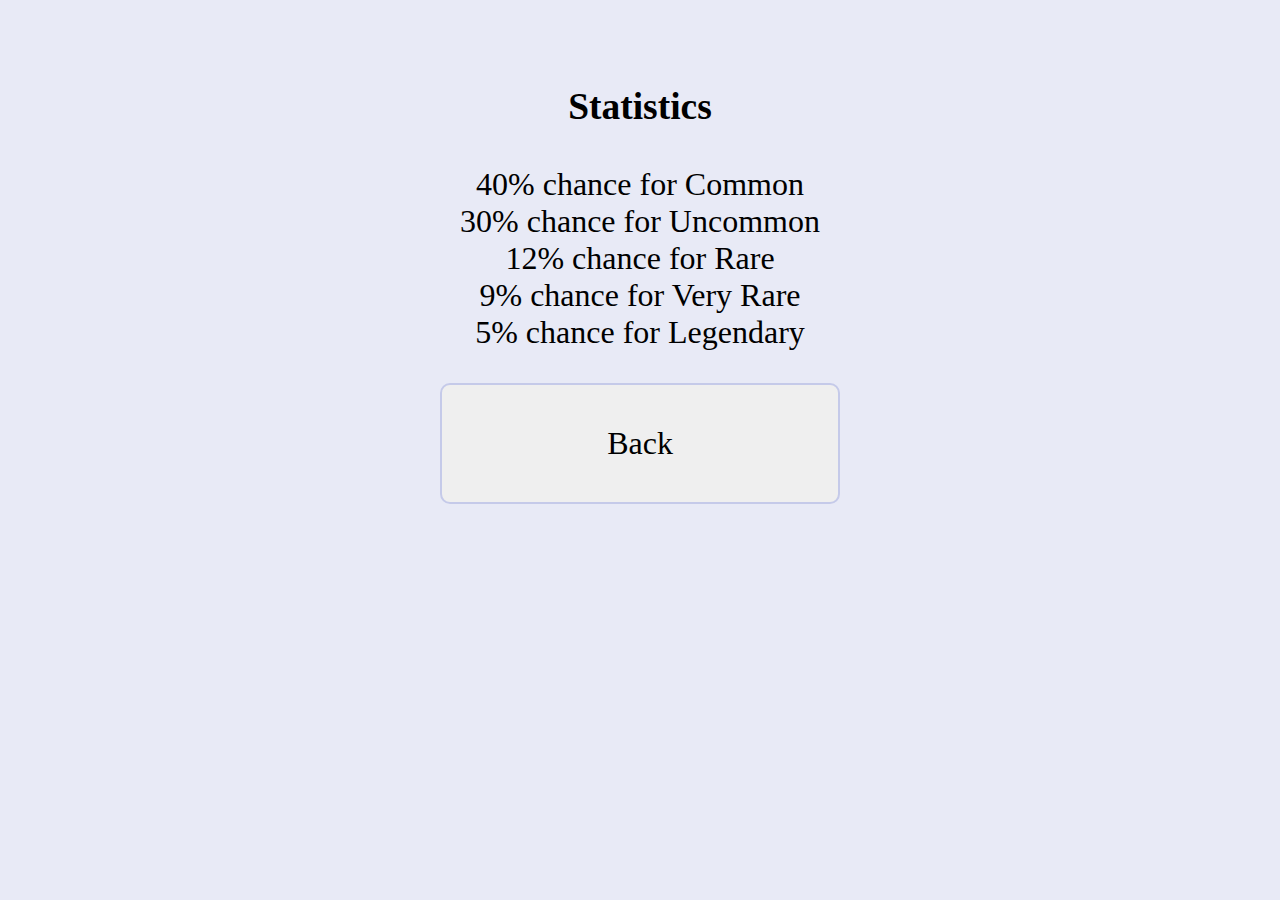
==== about.html @ 2630d50c "Add files via upload" ====
<!DOCTYPE html>
<html>
<head>
	<meta charset="utf-8">
	<meta name="viewport" content="width=device-width, initial-scale=1">
	<link rel= "stylesheet" href= "tradingCardsStyle.css">
	<title>About</title>
</head>
<body id="stats">
	<h3>Statistics</h3>
	<p>40% chance for Common <br> 30% chance for Uncommon <br> 12% chance for Rare <br> 9% chance for Very Rare <br> 5% chance for Legendary </p>

	<a id="link" href="index.html">
  		<button>Back</button>
	</a>

	
</body>
</html>
---- tradingCardsStyle.css ----
/* Card Selector */
#card {
	display: block;
	margin-left: auto;
	margin-right: auto;
	margin-top: 100px;
	border: none;
	border-radius: 20px;
} 
#cardFlip {
	display: block;
	margin-left: auto;
	margin-right: auto;
	margin-top: 100px;
	border: none;
	border-radius: 20px;
} 

#card{
	animation: cardWobble 4s infinite;
}
#cardFlip{
	animation: flip 4s 1;
}
@keyframes cardWobble {
	35%{transform: rotate(-10deg);}
	70%{transform: rotate(10deg);}
	100%{transform: rotate(0deg);}
}
@keyframes spin {
	0%{transform: rotate(0deg);}
	5%{transform: rotate(-10deg);}
	100%{transform: rotate(3600deg);}
}
@keyframes flip {
	100%{transform: rotateY(360deg);}
}

#cardText{
	text-align: center;
	position: relative;
	bottom: -100px;

}
body{
	font-family:"American Typewriter",serif;
	font-size: 2em;
	background: #E8EAF6;
	padding: ;
}
#hide{
	visibility: hidden;
	font-size: 0.5em;
}
#show{
	visibility: visible;
	font-size: 0.6em;
	position: relative;
	top: 80px;
}

#show { animation: slideIn 3s 1}

@keyframes slideIn {
	0%{transform: translate(-500px,0px);}
	90%{transform: translate(30px,0px);}
	100%{transform: translate(0px,0px);}

}
/* Landing Screen and about */
#welcome{
	text-align: center;
	position: relative;
	background: #C5CAE9;
	padding: 30px;
}
#link{
	display: block;
	text-align: center;	
	font-size: 2em;

}
#credit{
	position: relative;
	font-size: 0.5em;

}
button{
	border: solid 2px #C5CAE9;
	border-radius: 10px;
	inline-size: 400px;
	padding: 40px;
	transition-duration: 0.5s;
	font-family:"American Typewriter",serif;
	font-size: 0.5em;
}
button:hover{
	background-color:#C5CAE9;
}

#stats{
	text-align: center;
	padding-top: 40px;
}
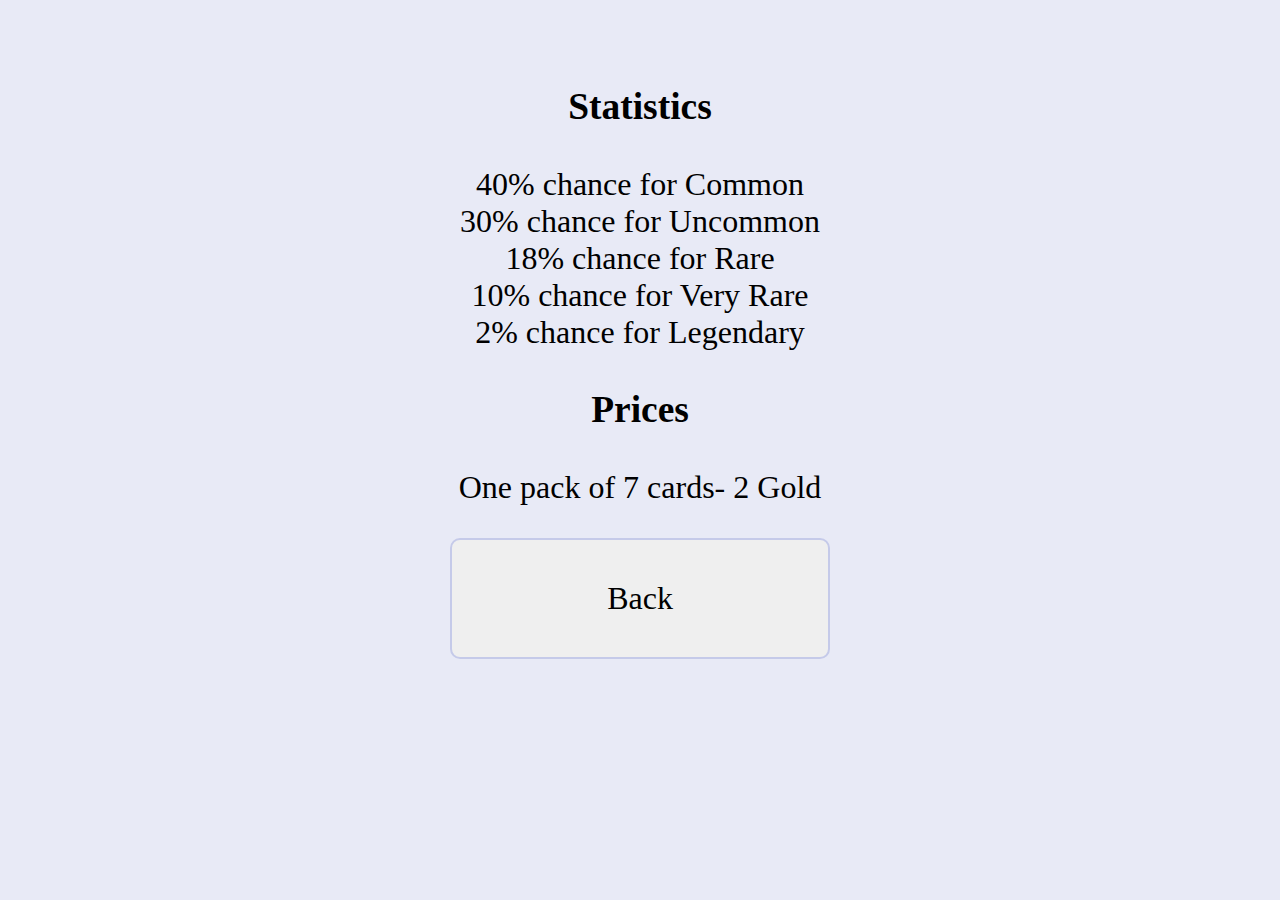
==== commit 0f4fc2bc: "Add files via upload" ====
--- a/about.html
+++ b/about.html
@@ -8,7 +8,10 @@
 </head>
 <body id="stats">
 	<h3>Statistics</h3>
-	<p>40% chance for Common <br> 30% chance for Uncommon <br> 12% chance for Rare <br> 9% chance for Very Rare <br> 5% chance for Legendary </p>
+	<p>40% chance for Common <br> 30% chance for Uncommon <br> 18% chance for Rare <br> 10% chance for Very Rare <br> 2% chance for Legendary </p>
+
+	<h3>Prices</h3>
+	<p>One pack of 7 cards- 2 Gold</p>
 
 	<a id="link" href="index.html">
   		<button>Back</button>
--- a/tradingCardsStyle.css
+++ b/tradingCardsStyle.css
@@ -20,7 +20,7 @@
 } 
 
 #card{
-	animation: cardWobble 4s infinite;
+	animation: cardWobble 4s 1;
 }
 #cardFlip{
 	animation: flip 4s 1;
@@ -45,12 +45,31 @@
 	bottom: -100px;
 
 }
+#flavorText{
+	position: relative;
+	font-size: 1em;
+	inline-size: 300px;
+	border: hidden;
+	float: right;
+	right: 50px;
+	bottom: 400px;
+}
+#flavorTextOut{
+	position: relative;
+	font-size: 1em;
+	inline-size: 300px;
+	border: hidden 6px;
+	float: right;
+	right: 50px;
+	bottom: 400px;
+}
 body{
 	font-family:"American Typewriter",serif;
 	font-size: 2em;
 	background: #E8EAF6;
 	padding: ;
 }
+
 #hide{
 	visibility: hidden;
 	font-size: 0.5em;
@@ -66,10 +85,27 @@
 
 @keyframes slideIn {
 	0%{transform: translate(-500px,0px);}
-	90%{transform: translate(30px,0px);}
+	90%{transform: translate(10px,0px);}
 	100%{transform: translate(0px,0px);}
 
 }
+
+@keyframes slideInAlt {
+	0%{transform: translate(500px,0px);}
+	90%{transform: translate(-10px,0px);}
+	100%{transform: translate(0px,0px);}
+
+}
+
+@keyframes slideOut {
+	0%{transform: translate(-10px,0px);}
+	100%{transform: translate(500px,0px);}
+
+}
+
+#flavorText{ animation: slideInAlt 3s 1 }
+#flavorTextOut{ animation:slideOut 3s 1 }
+
 /* Landing Screen and about */
 #welcome{
 	text-align: center;
@@ -91,7 +127,7 @@
 button{
 	border: solid 2px #C5CAE9;
 	border-radius: 10px;
-	inline-size: 400px;
+	inline-size: 30%;
 	padding: 40px;
 	transition-duration: 0.5s;
 	font-family:"American Typewriter",serif;
